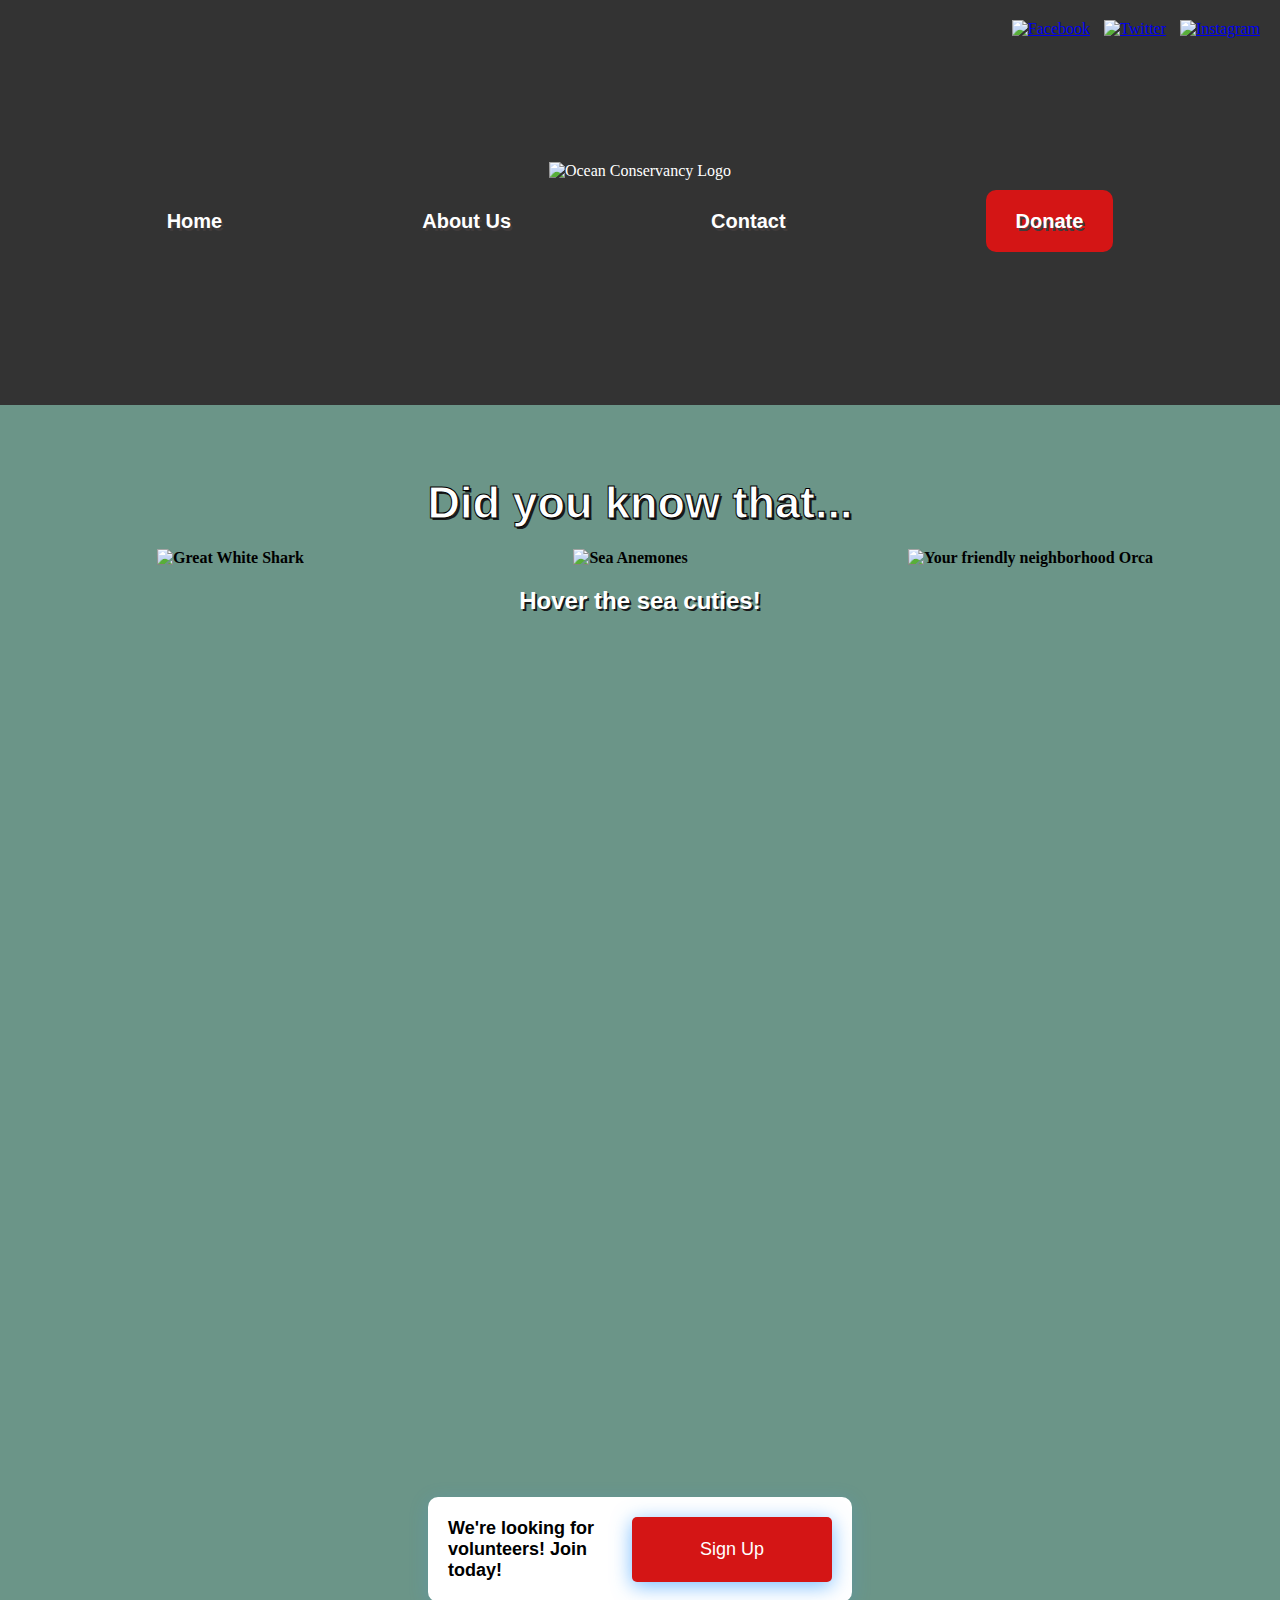
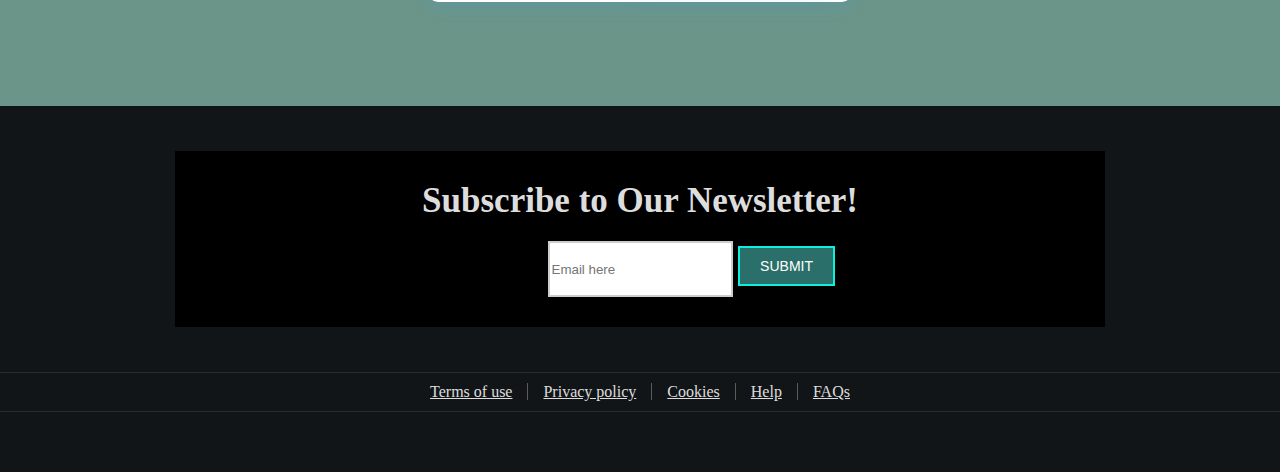
==== index.html @ 5dc0ba91 "Update index.html" ====
<!DOCTYPE html>
<html lang="en">
<head>
  <meta charset="UTF-8">
  <meta name="viewport" content="width=device-width, initial-scale=1.0">
  <link rel="stylesheet" href="index.css">
  <script src="script.js"></script>
  <style>
  @import url('https://fonts.googleapis.com/css2?family=Old+Standard+TT&family=Special+Elite&display=swap');
</style>
  <title>Ocean Conservancy Redone Site</title>
</head>
<body>
   <div class="background-image"></div>
  <div class="banner">
  <img src="https://oceanconservancy.org/wp-content/themes/oco-wp/images/oc-footer-logo.svg" alt="Ocean Conservancy Logo">
  <nav>
    <ul>
      <li><a href="index.html">Home</a></li>
      <li><a href="about.html">About Us</a></li>
      <li><a href="contact.html">Contact</a></li>
      <li><a class="donate-button" href="donate.html">Donate</a></li> 
    </ul>
  </nav>
    <div class="social-icons">
      <a href="https://www.facebook.com/oceanconservancy/"><img src="https://img.icons8.com/?size=50&id=118498&format=png" alt="Facebook"></a>
      <a href="https://twitter.com/ourocean"><img src="https://img.icons8.com/?size=50&id=42859&format=png" alt="Twitter"></a>
      <a href="https://www.instagram.com/oceanconservancy/"><img src="https://img.icons8.com/?size=50&id=42818&format=png" alt="Instagram"></a>
    </div>
  </div>
  <br>
  <br>
  <br>
  <br>
 <h1 class="section-title">Did you know that...</h1>
  
 
  <div class="text-boxes">
    <div class="text-box">
      <img src= "https://sharkangels.org/wp-content/uploads/2021/05/monthly_chomp_porbeagle3-500x437.jpg" alt="Great White Shark">
      <h2></h2>
      <p>A rapid transition from fossil fuels to renewable energy is critical to addressing the climate crisis and minimizing further impacts on marine ecosystems and coastal communities. And doing so relies on large quantities of critical minerals to power zero-emission technologies such as electric vehicles, solar panels and storage batteries.</p>
    </div>
    <div class="text-box"> <img src="https://images.unsplash.com/photo-1560497122-b1392e1f12f8?crop=entropy&cs=srgb&fm=jpg&ixid=M3wzMjM4NDZ8MHwxfHJhbmRvbXx8fHx8fHx8fDE2OTI4NjMxMzZ8&ixlib=rb-4.0.3&q=85" alt="Sea Anemones">
      <h2></h2>
      <p>Decommissioning, or closing down a previously operational oil or gas facility, is a must if we are going to successfully move away from fossil fuels. By law, oil and gas companies are required to clean up after themselves after production ceases. But all too often, they find ways to evade that responsibility. This egregious conduct leaves towns, taxpayers and the ocean environment to foot the bill (sometimes literally) to clean up the giant messes they leave behind.</p>
    </div>
    <div class="text-box">
      <img src="https://pyxis.nymag.com/v1/imgs/e6c/7ae/483d6d07fc5d52b42ce5c196082e264e97-29-seaworld.h437.w500.jpg" alt="Your friendly neighborhood Orca">
      <h2></h2>
      <p>There are ways you can ensure you don’t harm this habitat the next time you’re at the beach. Watch your step and ensure you don’t accidentally step on a fragile inhabitant. Leave the zone as you found it; if you see a seashell, don’t pick it up—there may still be an animal living inside (even if you can’t see it). Also, make sure not to forget any trash on the beach; small, seemingly insignificant items left on a beach cause major problems in our ocean environments.</p>
    </div>
   </div>
  <h2 class="blurb">Hover the sea cuties!</h2>
  <br><br><br><br>
<iframe src='https://cdn.knightlab.com/libs/timeline3/latest/embed/index.html?source=1JuE1LxPCkuRORN44o_nqVLyOMmW8C9aZDrLSlPT_wGM&font=OldStandard&lang=en&initial_zoom=2&height=650' width='100%' height='650' webkitallowfullscreen mozallowfullscreen allowfullscreen frameborder='0'></iframe>
  <br>
  <br>
  <br>
  <div class="volunteer-box">
    <div class="volunteer-text">
      <p>We're looking for volunteers! Join today!</p>
    </div>
    <button class="form__button volunteer-button">Sign Up</button>
  </div>
  <br>
  <br>
  <br>
    
  <!-- Footer Start -->
<div class="footer">
  <div class="container">
    <div class="newsletter">
      <h2>Subscribe to Our Newsletter!</h2>
      <div class="form">
        <input class="form-control" placeholder="Email here">
        <button class="btn">Submit</button>
      </div>
    </div>
    
  <div class="container footer-menu">
    <div class="f-menu">
      <a href="https://www.youtube.com/watch?v=dQw4w9WgXcQ&pp=ygUJcmljayByb2xs">Terms of use</a>
      <a href="https://www.youtube.com/watch?v=dQw4w9WgXcQ&pp=ygUJcmljayByb2xs">Privacy policy</a>
      <a href="https://www.youtube.com/watch?v=dQw4w9WgXcQ&pp=ygUJcmljayByb2xs">Cookies</a>
      <a href="https://www.youtube.com/watch?v=dQw4w9WgXcQ&pp=ygUJcmljayByb2xs">Help</a>
      <a href="https://www.youtube.com/watch?v=dQw4w9WgXcQ&pp=ygUJcmljayByb2xs">FAQs</a>
    </div>
  </div>
  <div class="container copyright">
    <div class="row">
      
       
  
      
      </div>
    </div>
  </div>
</div>
<!-- Footer End -->
  
</body>
</html>
---- index.css ----
body {
  margin: 0;
  padding: 0;
  background-color: #6B9588;
  
}

h1, h2, p{
  margin: 0;
  padding: 0;
 
}
 .section-title {
   text-align: center;
   font-family: arial;
   color: #fff;
   font-size: 45px;
   font-weight: bold;
   -webkit-text-stroke: 1px black;
   text-shadow: 2px 2px #181A1A;
}
.blurb{
  text-align: center;
   font-family: arial;
  margin-bottom: 70px;
  color: #fff;
  text-shadow: 2px 2px #181A1A;
}

.banner {
  background-image: url("https://images.unsplash.com/photo-1602475508643-735a79b7cbb6?crop=entropy&cs=srgb&fm=jpg&ixid=M3wzMjM4NDZ8MHwxfHJhbmRvbXx8fHx8fHx8fDE2OTIzMjg5Mzd8&ixlib=rb-4.0.3&q=85");
  background-position: center; 
  background-repeat: no-repeat; 
  background-size: cover;
  background-color: #333;
  color: #fff;
  height: 45vh;
  display: flex;
  flex-direction: column;
  align-items: center;
  justify-content: center;
  position: relative;
  padding 20px;
}

.banner img {
  max-width: 100%; 
  height: auto;
  margin-bottom: 20px;
  margin-top: 10px;
}

nav ul {
  list-style: none;
  display: flex;
  gap: 10em;
  margin-top: 10px;
  padding: 0;
  justify-content: center; 
  width: 100%;
  font-size: 20px;
   
}


nav a {
  text-decoration: none;
  color: #fff;
  text-shadow: 2px 3px #403c3c;
  font-family: arial;
  font-weight: bold;
  transition: color 0.3s ease;
}

nav a:hover {
  color: #10EFDB;
}


nav .donate-button {
  background-color: #d41515;
  color: #fff;
  padding: 20px 30px;
  border-radius: 10px;
  transition: background-color 0.3s ease;
}

nav .donate-button:hover {
  background-color: #211f1f;
}

.social-icons {
  position: absolute;
  top: 10px;
  right: 10px;
}

.social-icons a {
  display: inline-block;
  margin-right: 10px;
}


.text-boxes {
  display: flex;
  justify-content: space-between;
  margin: 20px auto;
  max-width: 1200px;
  font-family: 'Old Standard TT', serif;
  font-weight: bold;
}

.text-box {
  flex: 1;
  padding: 0;
  border: 0px solid #ccc;
  background-color: #6B9588;
  transition: transform 0.3s ease;
  margin-right: 19px; 
  display: flex;
  flex-direction: column;
  align-items: center; 
  justify-content: center; 
}

.text-box img {
  max-width: 100%; 
  height: auto;
  margin-bottom: 0px; 
}

.text-box:hover {
  transform: scale(1.05);
}
.text-box p {
  display: none; 
  position: absolute;
  top: 50%;
  left: 50%;
  transform: translate(-50%, -50%);
  width: 80%; 
  text-align: center;
  color: #000000;
}

.text-box.expanded p {
  display: block; 
  background-color: #6B9588;
  padding: 10px;
  border-radius: 5px;
  
}

/* ... (previous styles) */

.volunteer-box {
  display: flex;
  justify-content: space-between;
  align-items: center;
  background-color: #fff;
  padding: 20px;
  border-radius: 10px;
  width: 30%; /* Adjust width */
  margin: 50px auto;
  box-shadow: 0 4px 20px rgba(61, 159, 255, 0.2);
}

.volunteer-text {
  flex: 1;
}

.volunteer-text p {
  font-weight: bold;
  font-family: arial;
  font-size: 18px;
}

.volunteer-button {
  background: #d41515;
  padding: 10px;
  border: none;
  width: 200px;
  height: 65px;
  border-radius: 5px;
  font-size: 18px;
  color: white;
  box-shadow: 0 4px 20px rgba(61, 159, 255, 0.7);
}

.volunteer-button:hover {
  box-shadow: 0 10px 20px rgba(61, 159, 255, 0.7);
  
  
}



a {
  transition: .3s;
}

a:hover,
a:active,
a:focus {
  outline: none;
  text-decoration: none;
}

.footer {
  position: relative;
  padding-top: 45px;
  background: #121518;
}

.footer .newsletter {
  position: relative;
  max-width: 900px;
  margin: 0 auto 45px auto;
  padding: 30px 15px;
  background: #000000;
  text-align: center;
}

.footer .newsletter h2 {
  color: #dddddd;
  font-size: 35px;
  font-weight: 600;
  margin-bottom: 20px;
}

.footer .newsletter .form {
  position: relative;
  width: 400px;
  margin: 0 auto;
}

.footer .newsletter input {
  height: 50px;
  border: 2px solid #cdcdcd;
  border-radius: 0;
}

.footer .newsletter .btn {
  position: absolute;
  top: 5px;
  right: 5px;
  height: 40px;
  padding: 8px 20px;
  font-size: 14px;
  font-weight: 500;
  text-transform: uppercase;
  color: #ffffff;
  background: #2A6F69;
  border-radius: 0;
  border: 2px solid #10EFDB;
  transition: .3s;
}

.footer .newsletter .btn:hover {
  color: #10EFDB;
  background: #211f1f;
}

.footer .newsletter .btn:focus {
  box-shadow: none;
}

.footer .footer-menu .f-menu {
  position: relative;
  padding: 10px 0;
  font-size: 0;
  text-align: center;
  border-top: 1px solid rgba(255, 255, 255, .1);
  border-bottom: 1px solid rgba(255, 255, 255, .1);
}

.footer .footer-menu .f-menu a {
  color: #dddddd;
  font-size: 16px;
  margin-right: 15px;
  padding-right: 15px;
  border-right: 1px solid rgba(255, 255, 255, .3);
}

.footer .footer-menu .f-menu a:hover {
  color: #0085ff;
}

.footer .footer-menu .f-menu a:last-child {
  margin-right: 0;
  padding-right: 0;
  border-right: none;
}

.footer .copyright {
  padding: 30px 15px;
}


@media (max-width: 768px) {
  .footer .copyright p,
  .footer .copyright .col-md-6:last-child p {
    margin: 5px 0;
    text-align: center;
  }
}



@media (max-width: 768px) {
  .banner {
    height: 35vh;
  }
}

@media (max-width: 768px) {
  .text-boxes {
    flex-direction: column;
    align-items: stretch;
    margin: 20px auto;
  }

  .text-box {
    flex: none;
    margin-right: 0;
    margin-bottom: 20px;
  }

  .text-box p {
    display: none;
    position: static;
    transform: none;
    width: 100%;
    padding: 10px;
    background-color: transparent;
    box-shadow: none;
    text-align: left;
  }

  .text-box.expanded p {
    display: block;
    background-color: transparent;
    padding: 0;
    box-shadow: none;
  }
}
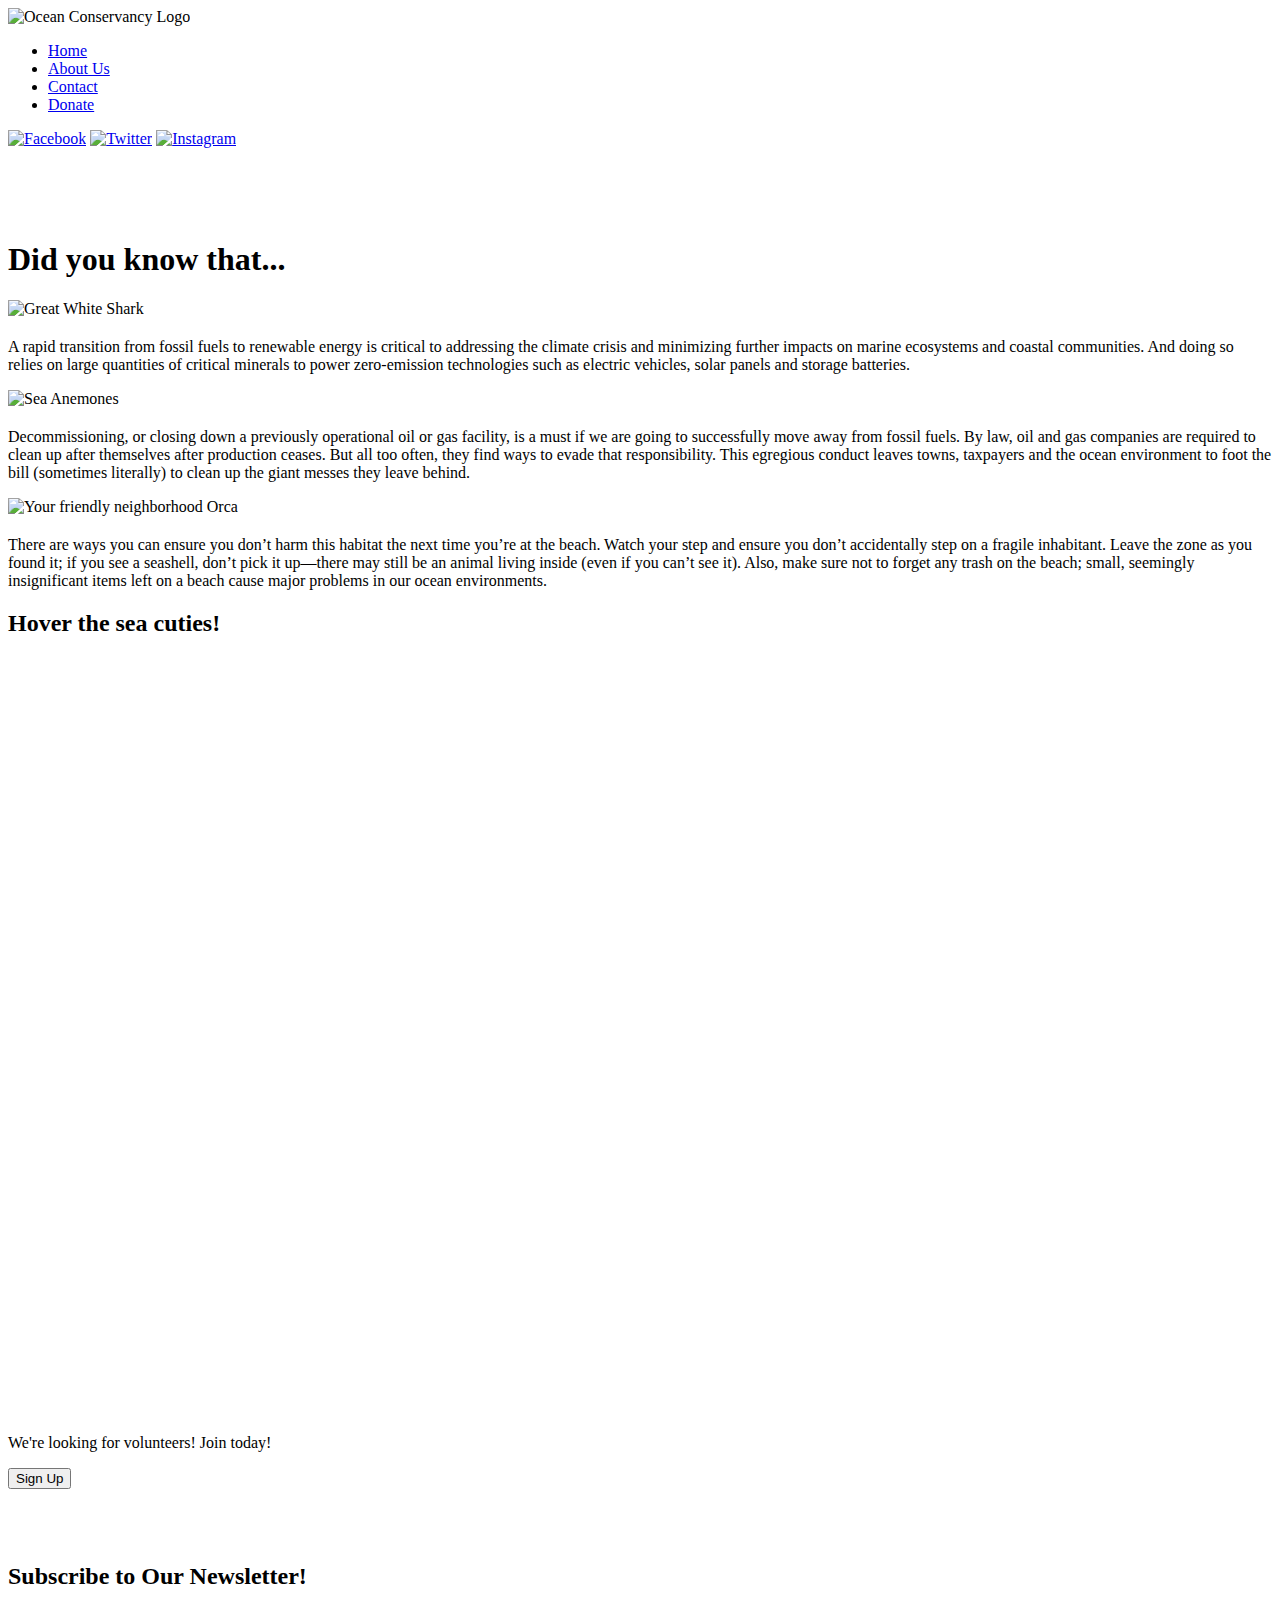
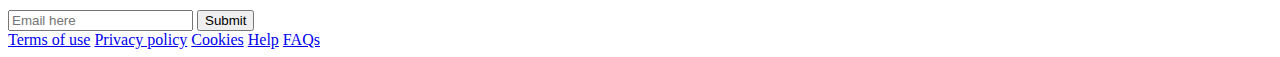
==== commit 323788eb: "Update index.html" ====
--- a/index.html
+++ b/index.html
@@ -3,7 +3,7 @@
 <head>
   <meta charset="UTF-8">
   <meta name="viewport" content="width=device-width, initial-scale=1.0">
-  <link rel="stylesheet" href="index.css">
+  <link rel="stylesheet" href="styles.css">
   <script src="script.js"></script>
   <style>
   @import url('https://fonts.googleapis.com/css2?family=Old+Standard+TT&family=Special+Elite&display=swap');
@@ -16,10 +16,10 @@
   <img src="https://oceanconservancy.org/wp-content/themes/oco-wp/images/oc-footer-logo.svg" alt="Ocean Conservancy Logo">
   <nav>
     <ul>
-      <li><a href="index.html">Home</a></li>
-      <li><a href="about.html">About Us</a></li>
-      <li><a href="contact.html">Contact</a></li>
-      <li><a class="donate-button" href="donate.html">Donate</a></li> 
+      <li><a href="#">Home</a></li>
+      <li><a href="#">About Us</a></li>
+      <li><a href="#">Contact</a></li>
+      <li><a class="donate-button" href="#">Donate</a></li> 
     </ul>
   </nav>
     <div class="social-icons">
@@ -101,3 +101,4 @@
   
 </body>
 </html>
+
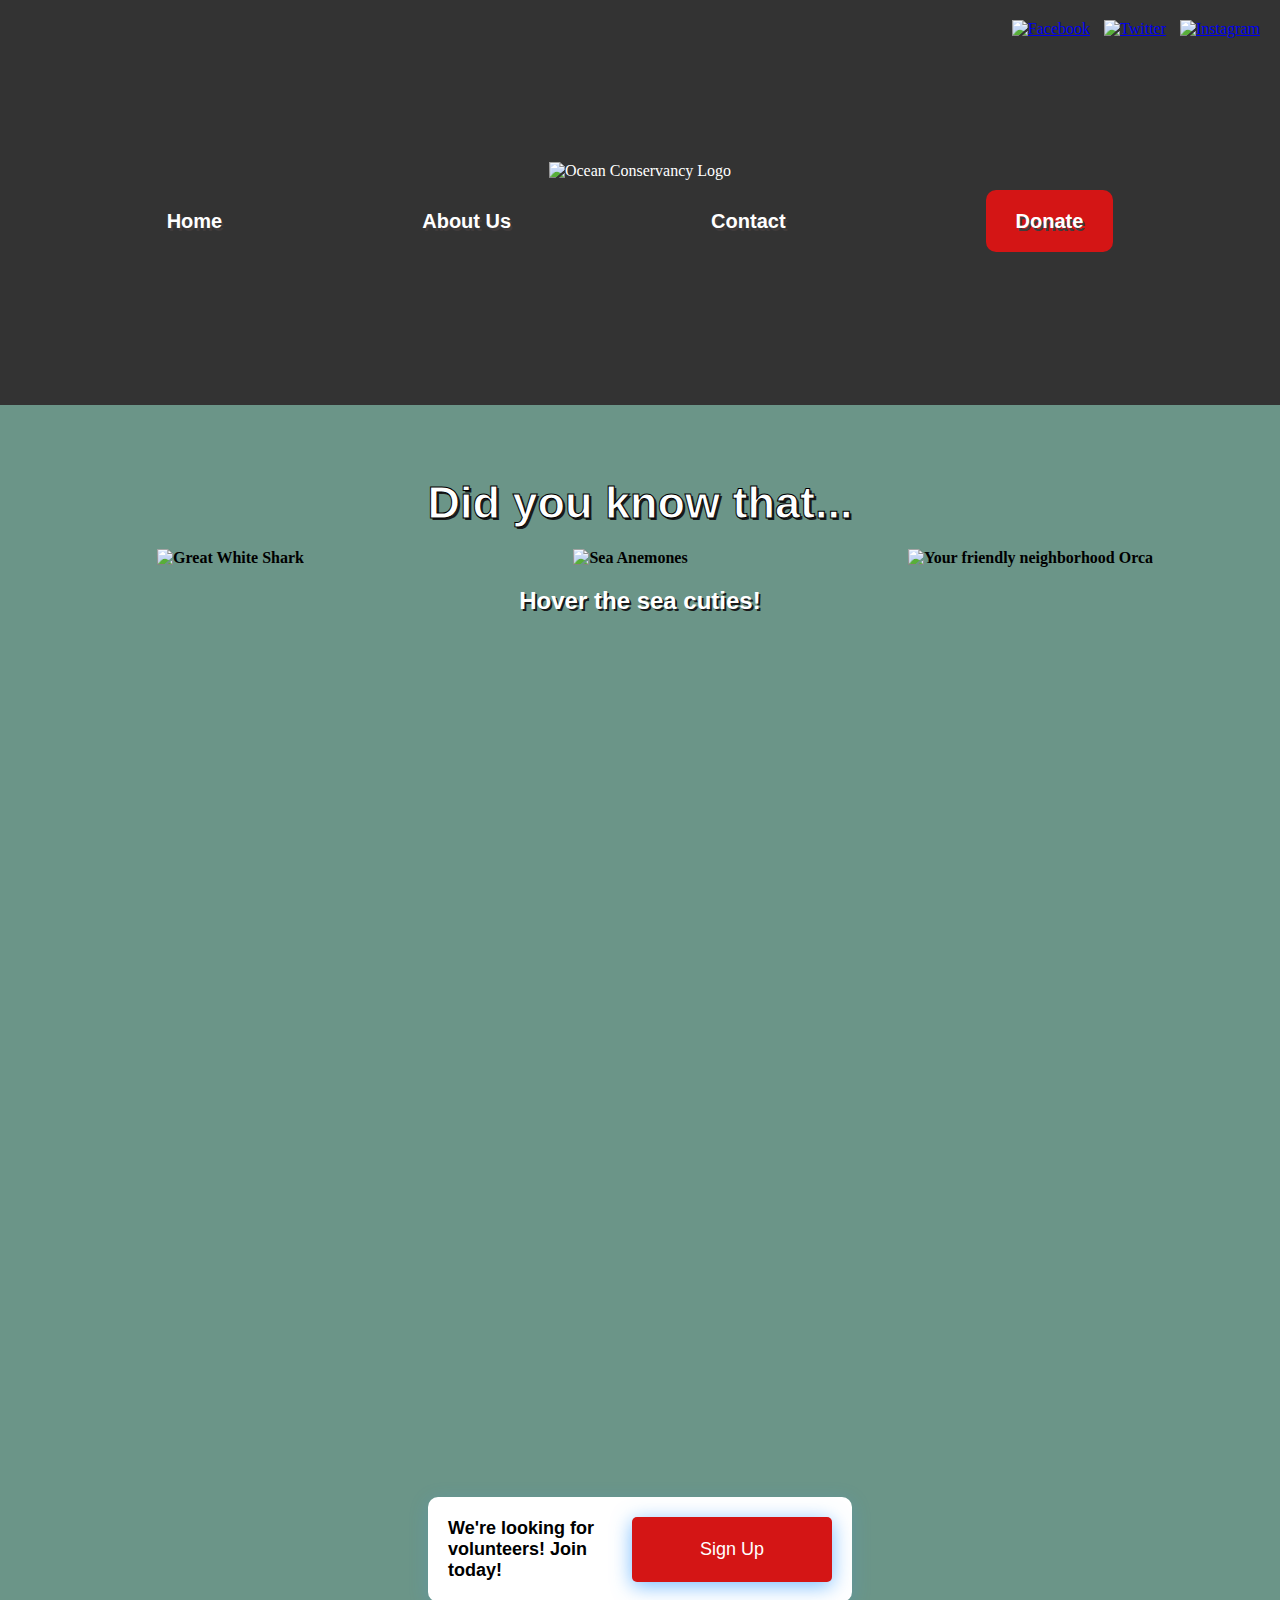
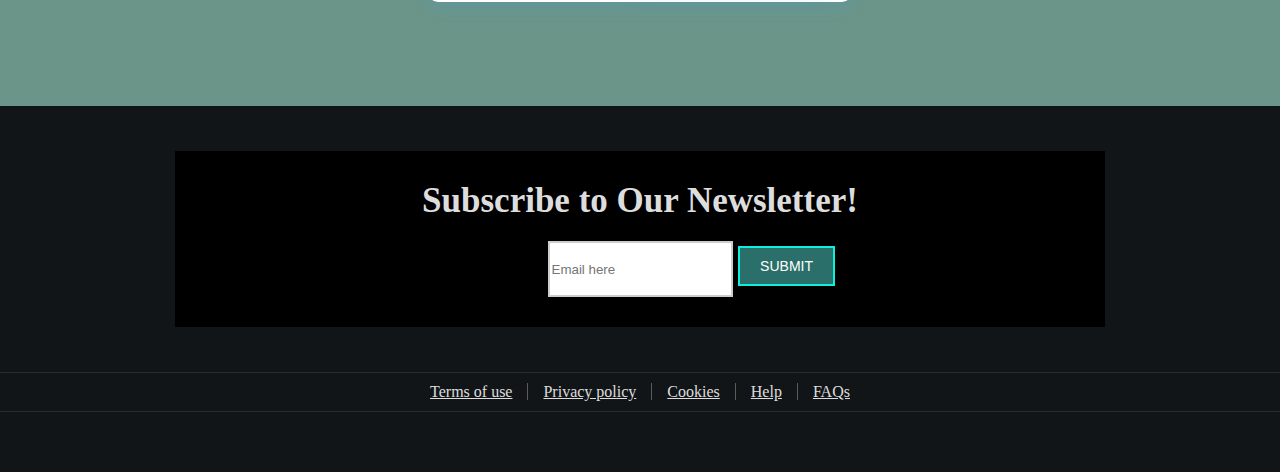
==== commit b9ffdddb: "Update index.html" ====
--- a/index.html
+++ b/index.html
@@ -3,7 +3,7 @@
 <head>
   <meta charset="UTF-8">
   <meta name="viewport" content="width=device-width, initial-scale=1.0">
-  <link rel="stylesheet" href="styles.css">
+  <link rel="stylesheet" href="index.css">
   <script src="script.js"></script>
   <style>
   @import url('https://fonts.googleapis.com/css2?family=Old+Standard+TT&family=Special+Elite&display=swap');
@@ -16,10 +16,10 @@
   <img src="https://oceanconservancy.org/wp-content/themes/oco-wp/images/oc-footer-logo.svg" alt="Ocean Conservancy Logo">
   <nav>
     <ul>
-      <li><a href="#">Home</a></li>
-      <li><a href="#">About Us</a></li>
-      <li><a href="#">Contact</a></li>
-      <li><a class="donate-button" href="#">Donate</a></li> 
+      <li><a href="index.html">Home</a></li>
+      <li><a href="about.html">About Us</a></li>
+      <li><a href="contact.html">Contact</a></li>
+      <li><a class="donate-button" href="donate.html">Donate</a></li> 
     </ul>
   </nav>
     <div class="social-icons">
--- a/index.css
+++ b/index.css
@@ -0,0 +1,349 @@
+/* Reset some default styles */
+
+body {
+  margin: 0;
+  padding: 0;
+  background-color: #6B9588;
+  
+}
+
+h1, h2, p{
+  margin: 0;
+  padding: 0;
+ 
+}
+ .section-title {
+   text-align: center;
+   font-family: arial;
+   color: #fff;
+   font-size: 45px;
+   font-weight: bold;
+   -webkit-text-stroke: 1px black;
+   text-shadow: 2px 2px #181A1A;
+}
+.blurb{
+  text-align: center;
+   font-family: arial;
+  margin-bottom: 70px;
+  color: #fff;
+  text-shadow: 2px 2px #181A1A;
+}
+
+.banner {
+  background-image: url("https://images.unsplash.com/photo-1602475508643-735a79b7cbb6?crop=entropy&cs=srgb&fm=jpg&ixid=M3wzMjM4NDZ8MHwxfHJhbmRvbXx8fHx8fHx8fDE2OTIzMjg5Mzd8&ixlib=rb-4.0.3&q=85");
+  background-position: center; 
+  background-repeat: no-repeat; 
+  background-size: cover;
+  background-color: #333;
+  color: #fff;
+  height: 45vh;
+  display: flex;
+  flex-direction: column;
+  align-items: center;
+  justify-content: center;
+  position: relative;
+  padding 20px;
+}
+
+.banner img {
+  max-width: 100%; 
+  height: auto;
+  margin-bottom: 20px;
+  margin-top: 10px;
+}
+
+nav ul {
+  list-style: none;
+  display: flex;
+  gap: 10em;
+  margin-top: 10px;
+  padding: 0;
+  justify-content: center; 
+  width: 100%;
+  font-size: 20px;
+   
+}
+
+
+nav a {
+  text-decoration: none;
+  color: #fff;
+  text-shadow: 2px 3px #403c3c;
+  font-family: arial;
+  font-weight: bold;
+  transition: color 0.3s ease;
+}
+
+nav a:hover {
+  color: #10EFDB;
+}
+
+
+nav .donate-button {
+  background-color: #d41515;
+  color: #fff;
+  padding: 20px 30px;
+  border-radius: 10px;
+  transition: background-color 0.3s ease;
+}
+
+nav .donate-button:hover {
+  background-color: #211f1f;
+}
+
+.social-icons {
+  position: absolute;
+  top: 10px;
+  right: 10px;
+}
+
+.social-icons a {
+  display: inline-block;
+  margin-right: 10px;
+}
+
+
+.text-boxes {
+  display: flex;
+  justify-content: space-between;
+  margin: 20px auto;
+  max-width: 1200px;
+  font-family: 'Old Standard TT', serif;
+  font-weight: bold;
+}
+
+.text-box {
+  flex: 1;
+  padding: 0;
+  border: 0px solid #ccc;
+  background-color: #6B9588;
+  transition: transform 0.3s ease;
+  margin-right: 19px; 
+  display: flex;
+  flex-direction: column;
+  align-items: center; 
+  justify-content: center; 
+}
+
+.text-box img {
+  max-width: 100%; 
+  height: auto;
+  margin-bottom: 0px; 
+}
+
+.text-box:hover {
+  transform: scale(1.05);
+}
+.text-box p {
+  display: none; 
+  position: absolute;
+  top: 50%;
+  left: 50%;
+  transform: translate(-50%, -50%);
+  width: 80%; 
+  text-align: center;
+  color: #000000;
+}
+
+.text-box.expanded p {
+  display: block; 
+  background-color: #6B9588;
+  padding: 10px;
+  border-radius: 5px;
+  
+}
+
+/* ... (previous styles) */
+
+.volunteer-box {
+  display: flex;
+  justify-content: space-between;
+  align-items: center;
+  background-color: #fff;
+  padding: 20px;
+  border-radius: 10px;
+  width: 30%; /* Adjust width */
+  margin: 50px auto;
+  box-shadow: 0 4px 20px rgba(61, 159, 255, 0.2);
+}
+
+.volunteer-text {
+  flex: 1;
+}
+
+.volunteer-text p {
+  font-weight: bold;
+  font-family: arial;
+  font-size: 18px;
+}
+
+.volunteer-button {
+  background: #d41515;
+  padding: 10px;
+  border: none;
+  width: 200px;
+  height: 65px;
+  border-radius: 5px;
+  font-size: 18px;
+  color: white;
+  box-shadow: 0 4px 20px rgba(61, 159, 255, 0.7);
+}
+
+.volunteer-button:hover {
+  box-shadow: 0 10px 20px rgba(61, 159, 255, 0.7);
+  
+  
+}
+
+
+
+a {
+  transition: .3s;
+}
+
+a:hover,
+a:active,
+a:focus {
+  outline: none;
+  text-decoration: none;
+}
+
+.footer {
+  position: relative;
+  padding-top: 45px;
+  background: #121518;
+}
+
+.footer .newsletter {
+  position: relative;
+  max-width: 900px;
+  margin: 0 auto 45px auto;
+  padding: 30px 15px;
+  background: #000000;
+  text-align: center;
+}
+
+.footer .newsletter h2 {
+  color: #dddddd;
+  font-size: 35px;
+  font-weight: 600;
+  margin-bottom: 20px;
+}
+
+.footer .newsletter .form {
+  position: relative;
+  width: 400px;
+  margin: 0 auto;
+}
+
+.footer .newsletter input {
+  height: 50px;
+  border: 2px solid #cdcdcd;
+  border-radius: 0;
+}
+
+.footer .newsletter .btn {
+  position: absolute;
+  top: 5px;
+  right: 5px;
+  height: 40px;
+  padding: 8px 20px;
+  font-size: 14px;
+  font-weight: 500;
+  text-transform: uppercase;
+  color: #ffffff;
+  background: #2A6F69;
+  border-radius: 0;
+  border: 2px solid #10EFDB;
+  transition: .3s;
+}
+
+.footer .newsletter .btn:hover {
+  color: #10EFDB;
+  background: #211f1f;
+}
+
+.footer .newsletter .btn:focus {
+  box-shadow: none;
+}
+
+.footer .footer-menu .f-menu {
+  position: relative;
+  padding: 10px 0;
+  font-size: 0;
+  text-align: center;
+  border-top: 1px solid rgba(255, 255, 255, .1);
+  border-bottom: 1px solid rgba(255, 255, 255, .1);
+}
+
+.footer .footer-menu .f-menu a {
+  color: #dddddd;
+  font-size: 16px;
+  margin-right: 15px;
+  padding-right: 15px;
+  border-right: 1px solid rgba(255, 255, 255, .3);
+}
+
+.footer .footer-menu .f-menu a:hover {
+  color: #0085ff;
+}
+
+.footer .footer-menu .f-menu a:last-child {
+  margin-right: 0;
+  padding-right: 0;
+  border-right: none;
+}
+
+.footer .copyright {
+  padding: 30px 15px;
+}
+
+
+@media (max-width: 768px) {
+  .footer .copyright p,
+  .footer .copyright .col-md-6:last-child p {
+    margin: 5px 0;
+    text-align: center;
+  }
+}
+
+
+
+@media (max-width: 768px) {
+  .banner {
+    height: 35vh;
+  }
+}
+
+@media (max-width: 768px) {
+  .text-boxes {
+    flex-direction: column;
+    align-items: stretch;
+    margin: 20px auto;
+  }
+
+  .text-box {
+    flex: none;
+    margin-right: 0;
+    margin-bottom: 20px;
+  }
+
+  .text-box p {
+    display: none;
+    position: static;
+    transform: none;
+    width: 100%;
+    padding: 10px;
+    background-color: transparent;
+    box-shadow: none;
+    text-align: left;
+  }
+
+  .text-box.expanded p {
+    display: block;
+    background-color: transparent;
+    padding: 0;
+    box-shadow: none;
+  }
+}
+
